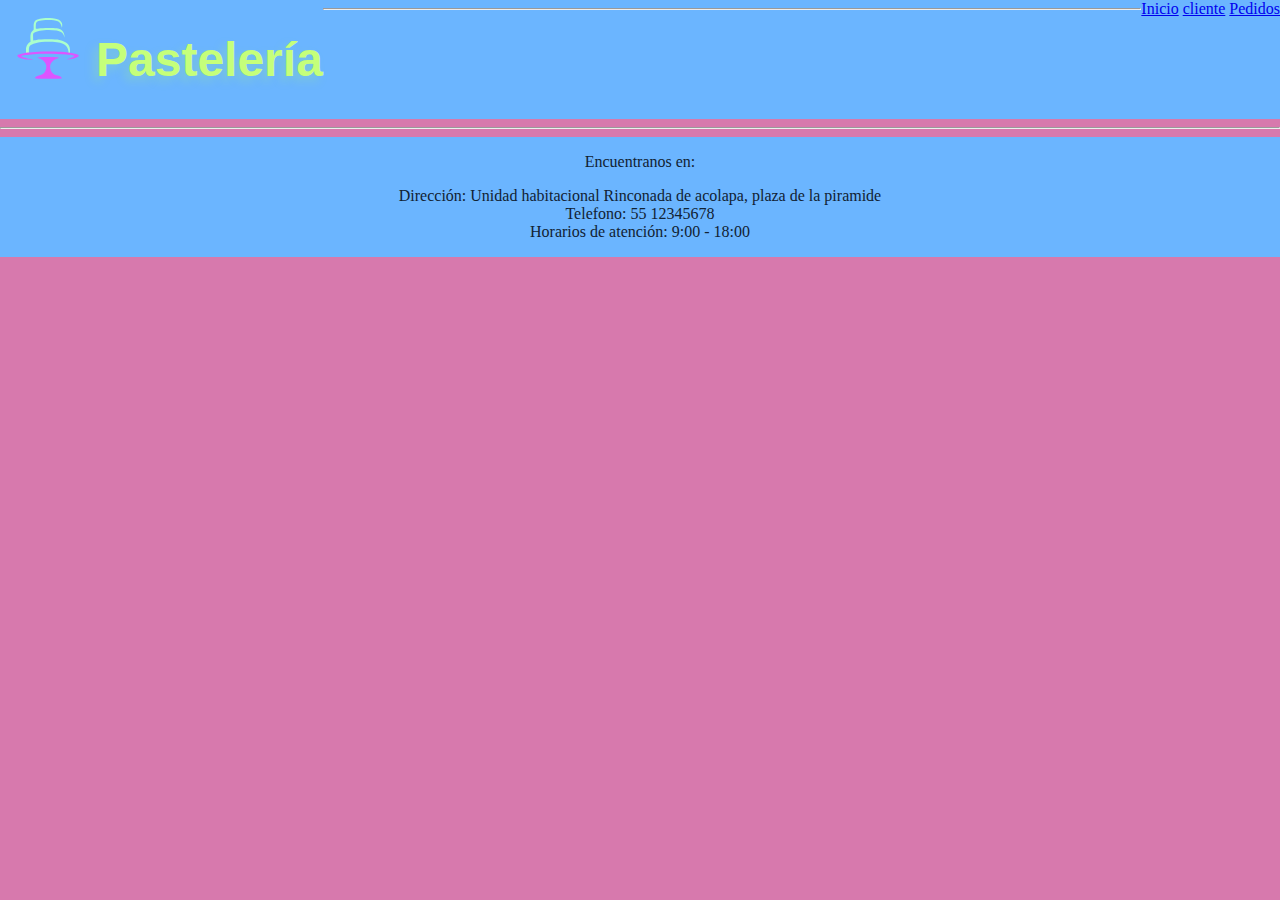
==== index.html @ b17d1d4c "Primer commit para subir repositorio a GitHub" ====
<!DOCTYPE html>
<html lang="es">
<head>
    <meta charset="UTF-8">
    <meta http-equiv="X-UA-Compatible" content="IE=edge">
    <meta name="viewport" content="width=device-width, initial-scale=1.0">
    <title>Pasteleria</title>
    <link rel="StyleSheet" href="css/main.css" type="text/css">

</head>
<body>
    <header>
        <img src="img/pasteleria.svg" alt="Logotipo" class="Logo">
        <h1>Pastelería</h1>
        
        <nav>
            <a href="index.html">Inicio</a>
            <a href="cliente.html">cliente</a>
            <a href="pedidos.html">Pedidos</a>
        </nav>
        <hr>
    </header>
    
    <hr>
    <footer>
        <p>Encuentranos en:</p>
        <p>Dirección: Unidad habitacional Rinconada de acolapa, plaza de la piramide <br>
            Telefono: 55 12345678 <br>
            Horarios de atención: 9:00 - 18:00
        </p>
    </footer>
</body>
</html>
---- css/main.css ----
body{
    background-color: #D779AD;
    color: #123;
    margin:0
}


header, footer{
    text-align:center;
    background-color: #6bb5ff;
    text-align: center;
    overflow:hidden
}

tr, th, caption{
    background-color: #c5ff7a;
    text-align: center;
    border: #abf561;
    border-style: solid;
    }
caption{
    background-color: #abf561;
}
nav{
    float:inline-end
}

.container{
    display: flex;
    justify-content:space-evenly;
}
table{
    flex-wrap: wrap;
    border: #abf561;
    border-style: solid;
    border-collapse: collapse;
    margin:1em;
    max-width: 1200px;
    min-width: 240px;
    }

td{
    padding: 5px 3px;
    border: #abf561;
    border-style:solid
}

.Logo{
    width:64px;
    float:left;
    margin:1em
}

caption{
    font-size: 1.5em;
    font-weight: bolder;
}

.muestra{
    height: 120px;
    
}
.texto{
    height: 99px;
    
}

h1{
    color: #c5ff7a ;
    font-weight: bolder;
    font-family: Helvetica;
    text-shadow: -0.1em 0.1em 0.2em rgba(171, 255, 102, 0.25);
    font-size: 3em;
    float:left ;
}

h2{
    text-align: center;
}



div{
    text-align: center;  
    flex-wrap: wrap;
    padding: 10px;
}
 ul{
    list-style: none;
    display:flex;  
 }

 li{
     margin-left: .6em;
     margin-right: .6em;
 }
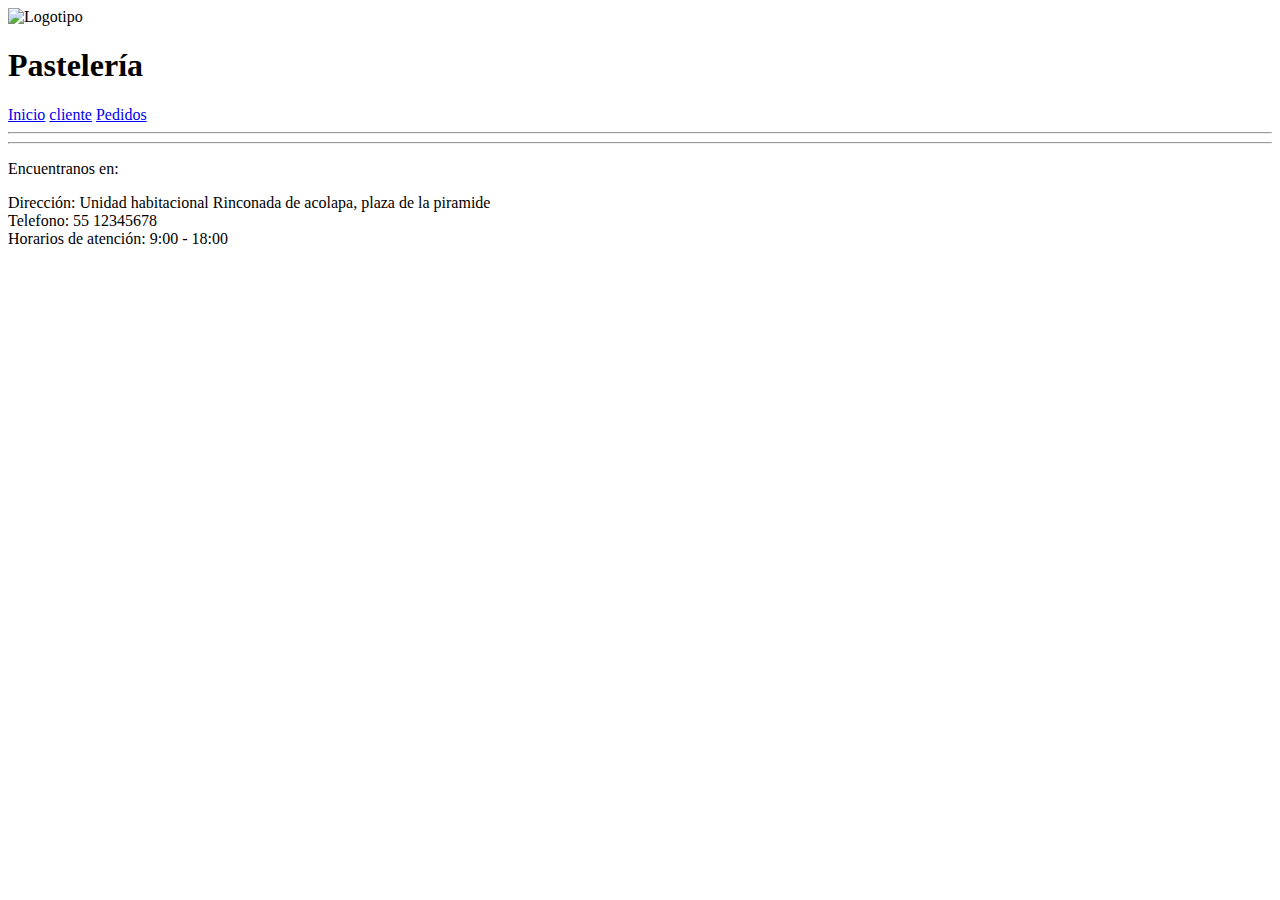
==== commit 4138a8ec: "Se añaden sonrisas y rediseñan viejas imagenes de sabores y decorados" ====
--- a/index.html
+++ b/index.html
@@ -5,7 +5,7 @@
     <meta http-equiv="X-UA-Compatible" content="IE=edge">
     <meta name="viewport" content="width=device-width, initial-scale=1.0">
     <title>Pasteleria</title>
-    <link rel="StyleSheet" href="css/main.css" type="text/css">
+    <link rel="StyleSheet" href="css/maina.css" type="text/css">
 
 </head>
 <body>
@@ -20,12 +20,14 @@
         </nav>
         <hr>
     </header>
-    
-    <hr>
-    <footer>
-        <p>Encuentranos en:</p>
-        <p>Dirección: Unidad habitacional Rinconada de acolapa, plaza de la piramide <br>
-            Telefono: 55 12345678 <br>
+    <section>
+
+    </section>
+        <hr>
+        <footer>
+            <p>Encuentranos en:</p>
+            <p>Dirección: Unidad habitacional Rinconada de acolapa, plaza de la piramide <br>
+                Telefono: 55 12345678 <br>
             Horarios de atención: 9:00 - 18:00
         </p>
     </footer>
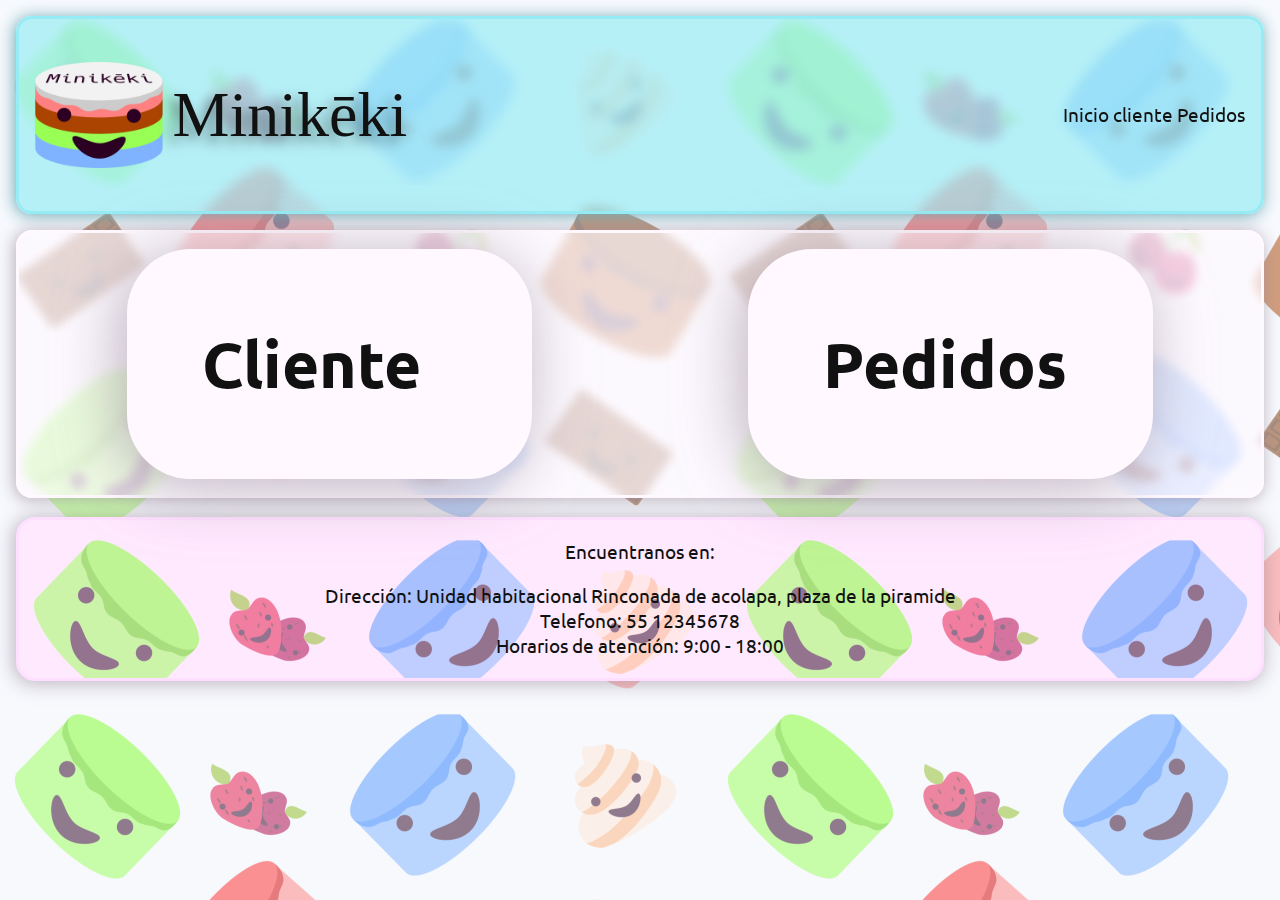
==== commit 2f165eb8: "creada pagina sencilla index" ====
--- a/index.html
+++ b/index.html
@@ -1,29 +1,39 @@
 <!DOCTYPE html>
 <html lang="es">
-<head>
-    <meta charset="UTF-8">
-    <meta http-equiv="X-UA-Compatible" content="IE=edge">
-    <meta name="viewport" content="width=device-width, initial-scale=1.0">
-    <title>Pasteleria</title>
-    <link rel="StyleSheet" href="css/maina.css" type="text/css">
-
-</head>
-<body>
-    <header>
-        <img src="img/pasteleria.svg" alt="Logotipo" class="Logo">
-        <h1>Pastelería</h1>
-        
-        <nav>
-            <a href="index.html">Inicio</a>
-            <a href="cliente.html">cliente</a>
-            <a href="pedidos.html">Pedidos</a>
-        </nav>
-        <hr>
-    </header>
+    <head>
+        <meta charset="UTF-8">
+        <meta http-equiv="X-UA-Compatible" content="IE=edge">
+        <meta name="viewport" content="width=device-width, initial-scale=1.0">
+        <title>Pasteleria</title>
+        <link rel="StyleSheet" href="css/main.css" type="text/css">
+    
+        <!--fuentes-->
+        <link rel="preconnect" href="https://fonts.googleapis.com">
+        <link rel="preconnect" href="https://fonts.gstatic.com" crossorigin>
+        <link href="https://fonts.googleapis.com/css2?family=Fira+Mono:wght@400;500&family=Ubuntu+Mono:wght@400;700&family=Ubuntu:wght@300;400;500;700&display=swap" rel="stylesheet">
+    </head>
+    <body>
+    
+    
+        <header>
+            <div class="logo">
+                <img src="img/logo.png" alt="Logotipo" class="imgLogo">
+                <h1>Minikēki</h1>
+            </div>
+            
+            <nav>
+                <a href="index.html">Inicio</a>
+                <a href="cliente.html">cliente</a>
+                <a href="pedidos.html">Pedidos</a>
+            </nav>
+        </header>
     <section>
+        <article class="megaButtons">
+            <a href="cliente.html" class="megaButton">Cliente</a>
+            <a href="pedidos.html" class="megaButton">Pedidos</a>
+        </article>
 
     </section>
-        <hr>
         <footer>
             <p>Encuentranos en:</p>
             <p>Dirección: Unidad habitacional Rinconada de acolapa, plaza de la piramide <br>
--- a/css/main.css
+++ b/css/main.css
@@ -0,0 +1,248 @@
+body{
+    background-image: url("/img/fondo.png");
+    background-attachment: fixed;
+    background-color: #f7f9fD;
+    margin:0;
+    padding: 1em;
+    font-family: Ubuntu;
+    color:#111
+}
+header, footer, section{
+    max-width: 1680px;
+    margin:auto
+}
+                                /*  header  */
+header{
+    background-color: #95ECF5aa;
+    backdrop-filter: blur(6px);
+    border-radius: 1em;
+    border-style: solid;
+    border-color: #95ECF5;
+    padding: 1em;
+    display: flex;
+    box-shadow:-.1em 0.1em 1em #72AEB8;
+    justify-content: space-between;
+    align-items: center;
+}
+
+.logo{
+    display: flex;
+}
+
+.imgLogo{
+    width: 100%;
+    max-width:128px;
+    margin: auto;
+}
+
+h1{
+    font-family: 'Ubuntu Mono';
+    text-shadow: -0.1em 0.1em 0.2em rgba(0, 0, 0, 0.5);
+    font-size: 4em;
+    font-weight: 400;
+    padding-left: .6rem;
+}
+
+nav{
+    font-size: 1.2em;
+}
+a{
+    text-decoration: none;
+    color: #111;
+}
+
+                               /*   section  */
+section{
+    background-color: #fff9ffaa;
+    backdrop-filter: blur(5px);
+    border-radius: 1em;
+    border-style: solid;
+    border-color: #fff9ff;
+    margin-top: 1em;
+    box-shadow:-.1em 0.1em 1em #9c8b9caa;
+}
+
+h2{
+    font-size: 2em;
+    text-align: center;
+    font-family: 'Ubuntu Mono';
+    text-shadow: -0.1em 0.1em 0.3em rgba(0, 0, 0, 0.5);
+}
+
+.sabores, .decoraciones{
+    display: flex;
+    flex-wrap: wrap;
+    justify-content: space-evenly;
+    align-items:stretch
+}
+
+.card, .dataCard{
+    margin: 1em;
+    background-color: #fff9ff;
+    border-radius: 1em;
+    box-shadow:-.1em 0.1em 1em #9c8b9caa;
+    text-align: center;
+    font-weight: 500;
+    font-size: 1.2em;
+    display: flex;
+    flex-direction: column;
+    justify-content:space-between;
+}
+.card{
+    max-width: 256px;
+    padding: 1em;
+
+}
+
+.dataCard{
+    font-size: 1.2em;
+    width: 80%;
+    margin: auto;
+}
+
+.imgCard{
+    max-width:100%;
+    margin: 1em;
+}
+
+.card > p{
+    font-size: 1rem;
+    font-weight: 400;
+    margin: 0px;
+}
+
+.card > .precio{
+    font-weight: bold;
+}
+
+
+.card > input, .dataCard > input, .dataCard > textarea{
+    margin: auto;
+    margin-bottom: 1em;
+    width: 90%;
+    background-color: #fef  ;
+    border-radius: .5em;
+    border-color: #fef;
+}
+
+                            /*  footer  */
+footer{
+    text-align: center;
+    font-size: 1.2em;
+    background-color: #ffe9ff;
+    border-radius: 1em;
+    box-shadow:-.1em 0.1em 1em #9c8b9caa;
+    background-image: url("/img/fondo.png");
+    border-style: solid;
+    border-color: #ffdfff;
+    margin-top: 1em;
+}
+
+.tablas{
+    display: flex;
+    justify-content: space-between;
+    flex-wrap: wrap;
+    align-items: flex-start;
+    margin: auto;
+    max-width: 1680px;
+}
+
+table{
+    text-align: center;
+    background-color: #efe;
+    margin: auto;
+    margin-top:1em;
+    border-bottom-left-radius: 1em;
+    border-bottom-right-radius: 1em;
+    padding: 3px;
+    box-shadow:-.1em 0.1em 1em #8CA58C;
+}
+
+caption{
+    background-color: #dfd;
+    border-top-right-radius: 1rem;
+    border-top-left-radius: 1rem;
+    font-size: 1.5em;
+    font-weight: bold;
+}
+
+.megaButtons{
+    display: flex;
+    flex-wrap: wrap;
+    justify-content: space-around;
+    align-items:stretch;
+
+}
+
+.megaButton{
+    background-color: #fff9ff;
+    border-radius: 1em;
+    box-shadow:-.1em 0.1em 1em #9c8b9caa;
+    text-align: center;
+    font-weight: bold;
+    display: flex;
+    align-items: center;
+    font-size: 4em;
+    margin: auto;
+    margin-top: 1rem;
+    margin-bottom: 1rem;
+    min-width: 256px;
+    padding:6%
+}
+
+
+
+@media (max-width: 650px) {
+    h1 {
+      font-size: 3em;
+    }
+    .imgLogo{
+        max-width: 96px;
+    }
+    caption{
+        font-size: 1.2rem;
+    }
+
+    th,td{
+        font-size: .8rem;
+    }
+    .megaButton{
+        font-size: 3.5em;
+    }
+  }
+
+
+ @media (max-width: 550px) {
+    h1 {
+      display: none;
+    }
+    .imgLogo{
+        max-width: 80px;
+    }
+    th,td{
+        font-size: .6rem;
+    }
+    .megaButton{
+        font-size: 3em;
+        min-width: 224px;
+    }
+
+  }
+
+  @media (max-width: 350px) {
+
+
+    .imgLogo{
+        max-width: 64px;
+    }
+    footer{
+        font-size: 1em;
+    }
+
+
+    .megaButton{
+        font-size: 2em;
+        min-width: 160px;
+    }
+
+  }